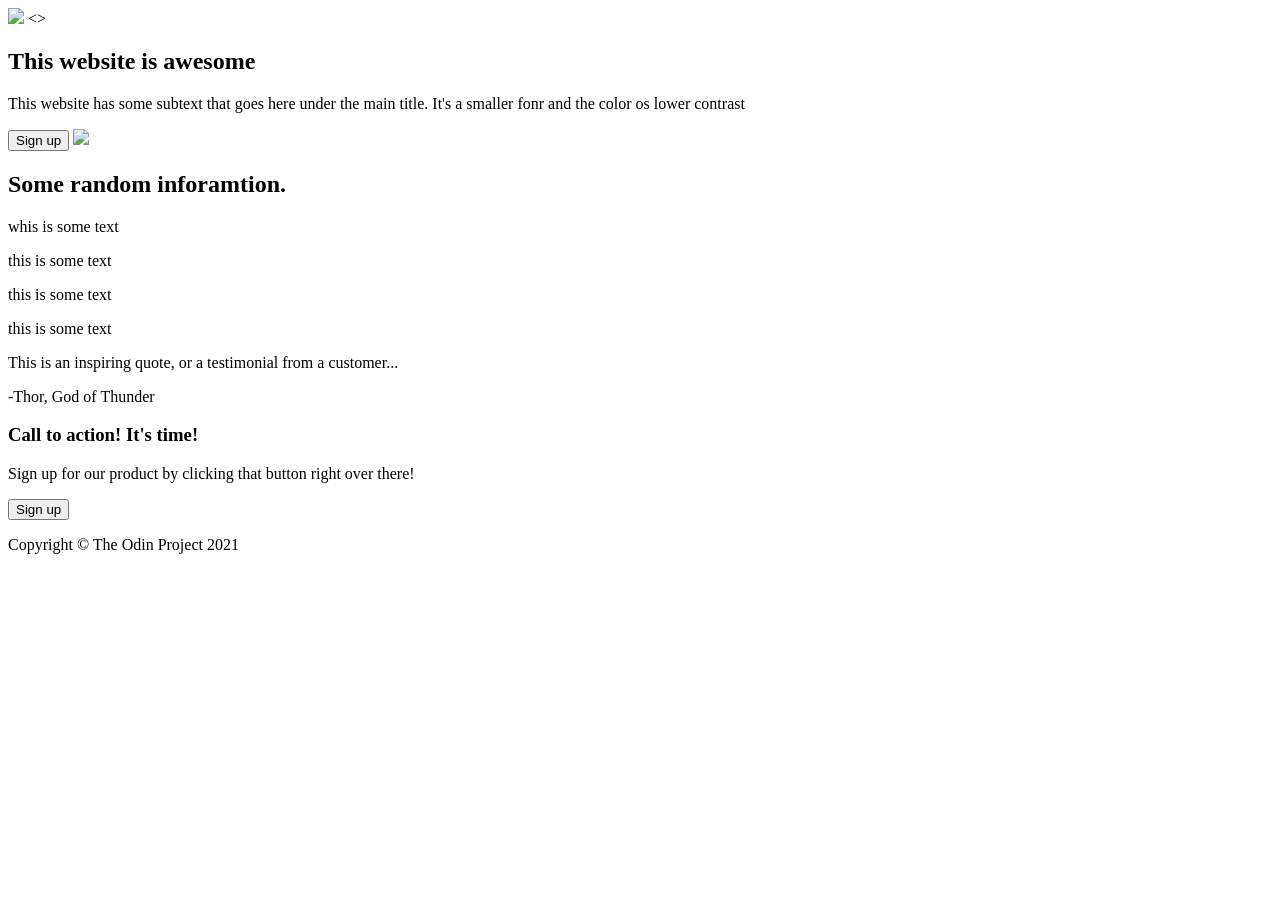
==== index.html @ c298c4d7 "Initial commit" ====
<!DOCTYPE html>
<html lang="en">
<head>
    <meta charset="UTF-8">
    <meta name="viewport" content="width=device-width, initial-scale=1.0">
    <title>Landing Page</title>

    <link rel="stylesheet" href="style.css">
</head>
<body>
<div class="head">
        <img src="F:\repos\landing-project\header\sigma.jpg">
        <>
    </div>
    <div class="1-stplace">
            <h2 id="title1">This website is awesome</h2>
            <p>This website has some subtext that goes here under the main title. It's a smaller fonr and the color os lower contrast</p>
            <button class="signup" id="sign">Sign up</button>
            <img src="F:\repos\landing-project\header\firstpicture.jpg">
        </div>
    <div class="ramdominfo">
        <h2 id="title2">Some random inforamtion.</h2>
        <div class="cards">
            <div class="card1">
                <div class="box"></div>
                <p>whis is some text</p>
                </div>
            <div class="card2">
                <div class="box"></div>
                <p>this is some text</p>
            </div>
                <div class="card3">
                    <div class="box"></div>
                    <p>this is some text</p>
                </div>
                    <div class="card4">
                        <div class="box"></div>
                        <p>this is some text</p>
                    </div>
            </div>
        </div>
<div class="quoter">
        <p class="quocont">
            This is an inspiring quote, or a testimonial from a customer...
        </p>
            <p class="author">
                -Thor, God of Thunder
            </p>
    </div>
    <section class="cta">
    <div class="cta-container">
        <div class="cta-text">
            <h3>Call to action! It's time!</h3>
            <p>Sign up for our product by clicking that button right over there!</p>
        </div>

        <button>Sign up</button>
    </div>
</section>
</body>
<footer>
    <p>Copyright © The Odin Project 2021</p>
</footer>
</html>
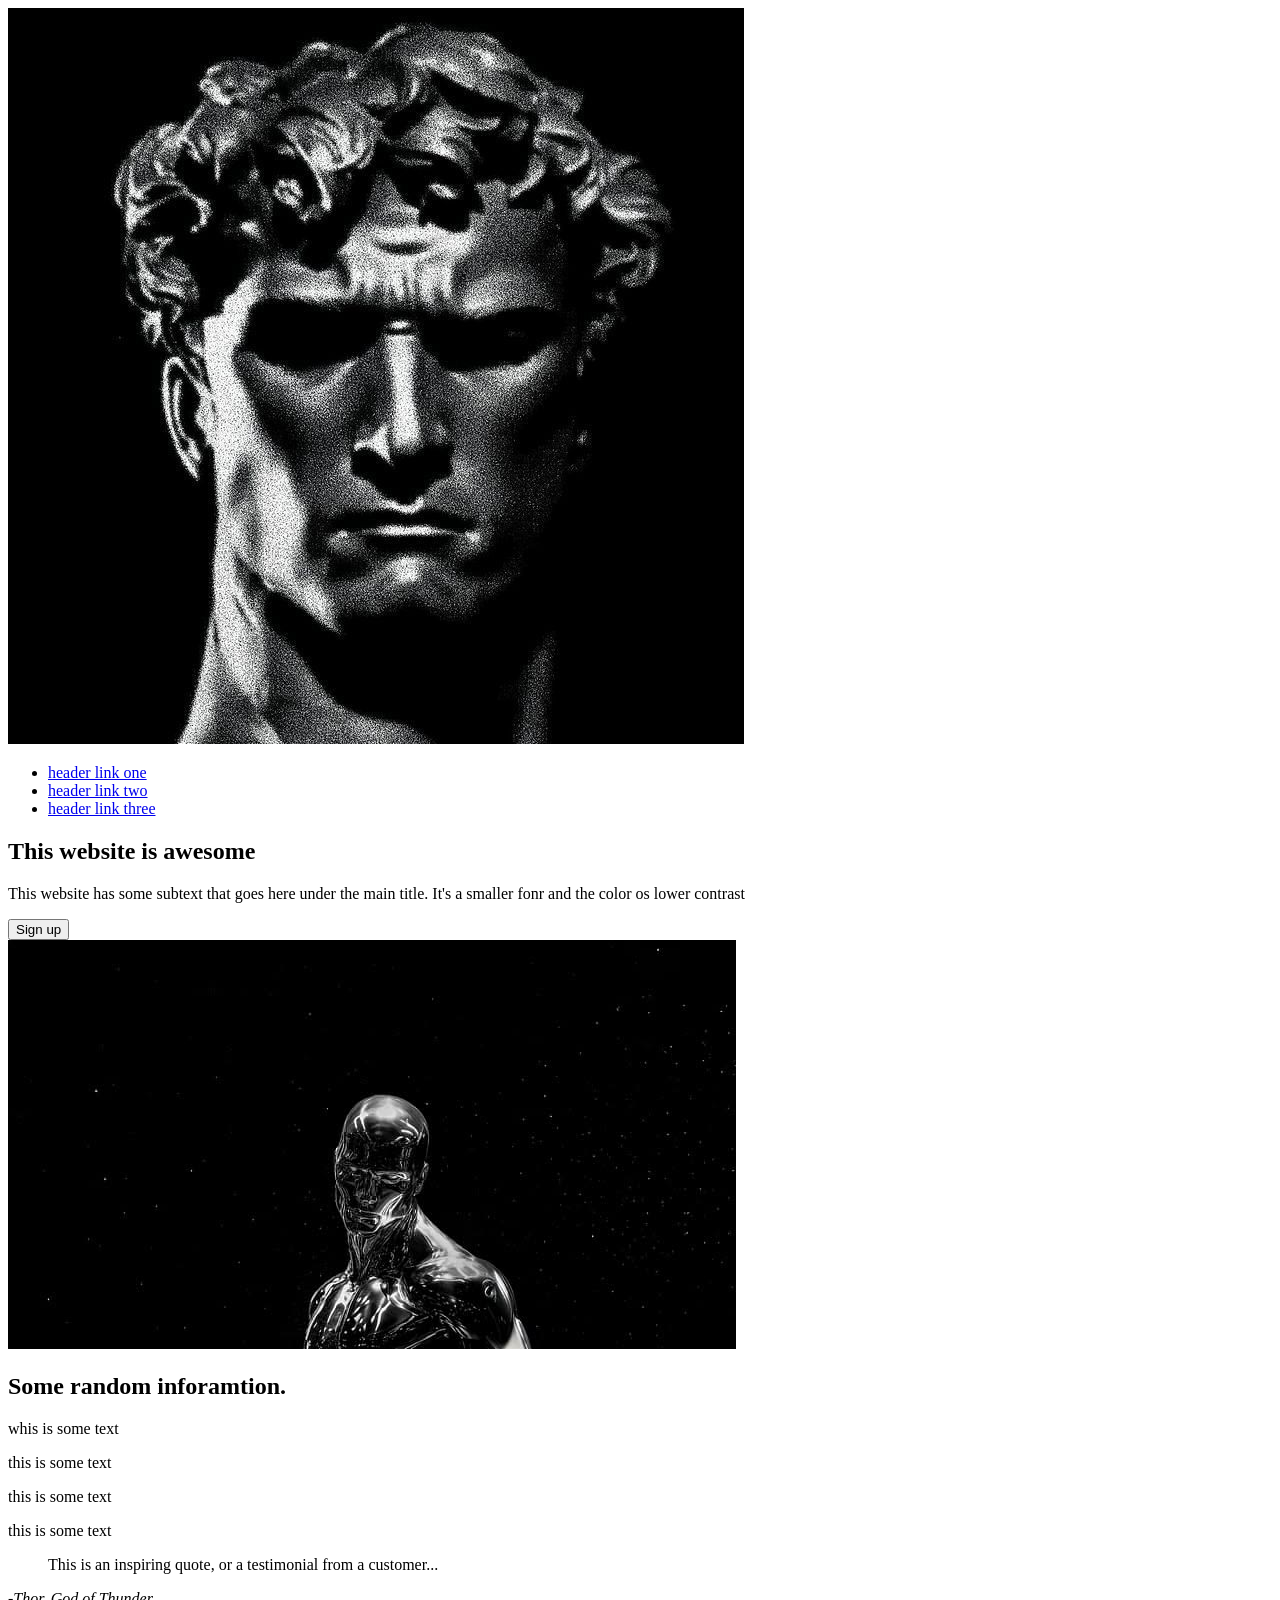
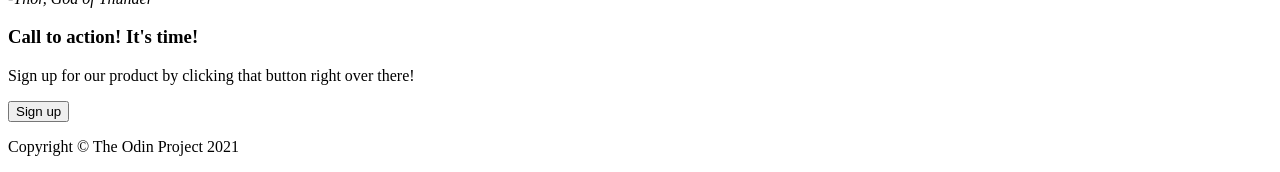
==== commit 68a63a40: "Обновил HTML" ====
--- a/index.html
+++ b/index.html
@@ -8,57 +8,74 @@
     <link rel="stylesheet" href="style.css">
 </head>
 <body>
-<div class="head">
-        <img src="F:\repos\landing-project\header\sigma.jpg">
-        <>
-    </div>
-    <div class="1-stplace">
-            <h2 id="title1">This website is awesome</h2>
-            <p>This website has some subtext that goes here under the main title. It's a smaller fonr and the color os lower contrast</p>
-            <button class="signup" id="sign">Sign up</button>
-            <img src="F:\repos\landing-project\header\firstpicture.jpg">
-        </div>
-    <div class="ramdominfo">
-        <h2 id="title2">Some random inforamtion.</h2>
-        <div class="cards">
-            <div class="card1">
-                <div class="box"></div>
-                <p>whis is some text</p>
-                </div>
-            <div class="card2">
-                <div class="box"></div>
-                <p>this is some text</p>
-            </div>
-                <div class="card3">
+<header>
+<container>
+        <img src="images/logo.jpg" alt="hero-Logo">
+        <nav>
+            <ul>
+                <li><a href="#hero">header link one</a></li>
+                <li><a href="#info">header link two</a></li>
+                <li><a href="#quoter">header link three</a></li>
+            </ul>
+            </nav>
+            </container>
+</header>
+    <main>
+        <section class="hero" id="hero">
+            <container>
+                <div class="hero-content">
+                    <h1>This website is awesome</h1>
+                    <p>This website has some subtext that goes here under the main title. It's a smaller fonr and the color os lower contrast</p>
+                    <button class="signup">Sign up</button>
+                    </div>
+                    <div class="hero-image">
+                    <img src="images/firstpicture.jpg" alt="hero image">
+                    </div>
+                    </container>
+            </section>
+        <section class="information" id="info">
+            <h2>Some random inforamtion.</h2>
+            <div class="cards">
+                <div class="card">
+                    <div class="box"></div>
+                    <p>whis is some text</p>
+                    </div>
+                <div class="card">
                     <div class="box"></div>
                     <p>this is some text</p>
                 </div>
-                    <div class="card4">
+                    <div class="card">
                         <div class="box"></div>
                         <p>this is some text</p>
                     </div>
-            </div>
+                        <div class="card">
+                            <div class="box"></div>
+                            <p>this is some text</p>
+                        </div>
+                </div>
+            </section>
+                <section class="quoter" id="quoter">
+                        <blockquote class="quocont">
+                            This is an inspiring quote, or a testimonial from a customer...
+                        </blockquote>
+                            <cite class="author">
+                                -Thor, God of Thunder
+                            </cite>
+                    </section>
+                    <section class="cta">
+                    <div class="cta-container">
+                        <div class="cta-text">
+                            <h3>Call to action! It's time!</h3>
+                            <p>Sign up for our product by clicking that button right over there!</p>
+                        </div>  
+
+                        <button>Sign up</button>
         </div>
-<div class="quoter">
-        <p class="quocont">
-            This is an inspiring quote, or a testimonial from a customer...
-        </p>
-            <p class="author">
-                -Thor, God of Thunder
-            </p>
-    </div>
-    <section class="cta">
-    <div class="cta-container">
-        <div class="cta-text">
-            <h3>Call to action! It's time!</h3>
-            <p>Sign up for our product by clicking that button right over there!</p>
-        </div>
-
-        <button>Sign up</button>
-    </div>
-</section>
-</body>
-<footer>
+    </section>
+    </main>
+    <footer>
     <p>Copyright © The Odin Project 2021</p>
 </footer>
+</body>
+
 </html>
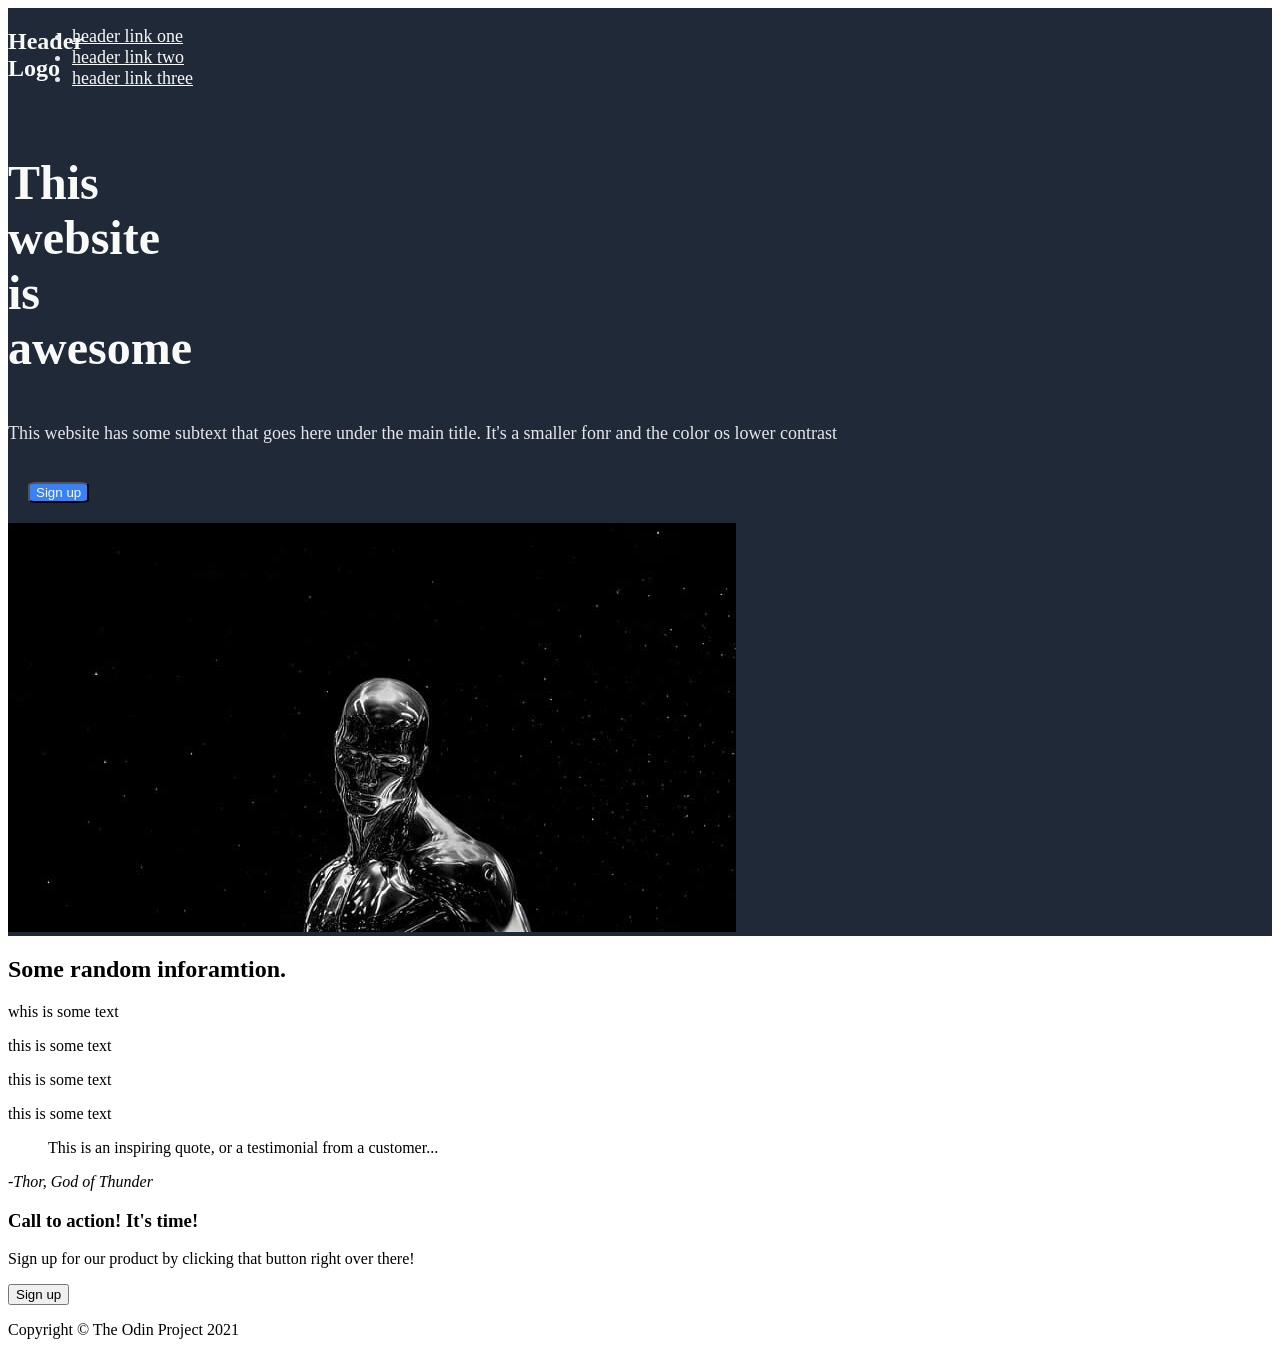
==== commit 5d7e94d6: "Refactor HTML structure and fix typos Replaced 'container' tags with 'section' tags for better seman" ====
--- a/index.html
+++ b/index.html
@@ -9,8 +9,8 @@
 </head>
 <body>
 <header>
-<container>
-        <img src="images/logo.jpg" alt="hero-Logo">
+<section class="section-header">
+        <h1>Header Logo</h1>
         <nav>
             <ul>
                 <li><a href="#hero">header link one</a></li>
@@ -18,11 +18,11 @@
                 <li><a href="#quoter">header link three</a></li>
             </ul>
             </nav>
-            </container>
+            </section>
 </header>
     <main>
         <section class="hero" id="hero">
-            <container>
+            <section>
                 <div class="hero-content">
                     <h1>This website is awesome</h1>
                     <p>This website has some subtext that goes here under the main title. It's a smaller fonr and the color os lower contrast</p>
@@ -31,7 +31,7 @@
                     <div class="hero-image">
                     <img src="images/firstpicture.jpg" alt="hero image">
                     </div>
-                    </container>
+                    </section>
             </section>
         <section class="information" id="info">
             <h2>Some random inforamtion.</h2>
@@ -78,4 +78,4 @@
 </footer>
 </body>
 
-</html>+</html>
--- a/style.css
+++ b/style.css
@@ -0,0 +1,61 @@
+body{
+    font-family: Roboto;
+
+}
+
+.section-header{
+    background-color: #1f2937 ;
+    display: flex;
+    flex-direction: row;
+}
+
+a:link{
+    color: #F9FAF8;
+}
+
+a:visited{
+    color: #F9FAF8;
+}
+
+a:hover{
+    color: gray;
+}
+
+a:active{
+    color: white;
+}
+
+nav {
+    justify-content: end;
+}
+
+.hero{
+    background-color: #1f2937 ; 
+    display: flex;
+    flex-direction: row;
+}
+
+.hero-content h1{
+    color:#f9faf8;
+    font-size: 48px;
+    font-weight: 900  ;
+}
+
+.hero-content p, nav{
+    font-size: 18px;
+    color: #E5E7EB;
+}
+
+h1{
+    width: 24px;
+    color: #F9FAF8;
+    display: flex;
+    justify-content: start;
+}
+
+.hero-content button {
+    background-color: #3882f6;
+    border-radius: 15%;
+    color:#f9faf8 ;
+    margin: 20px;
+}
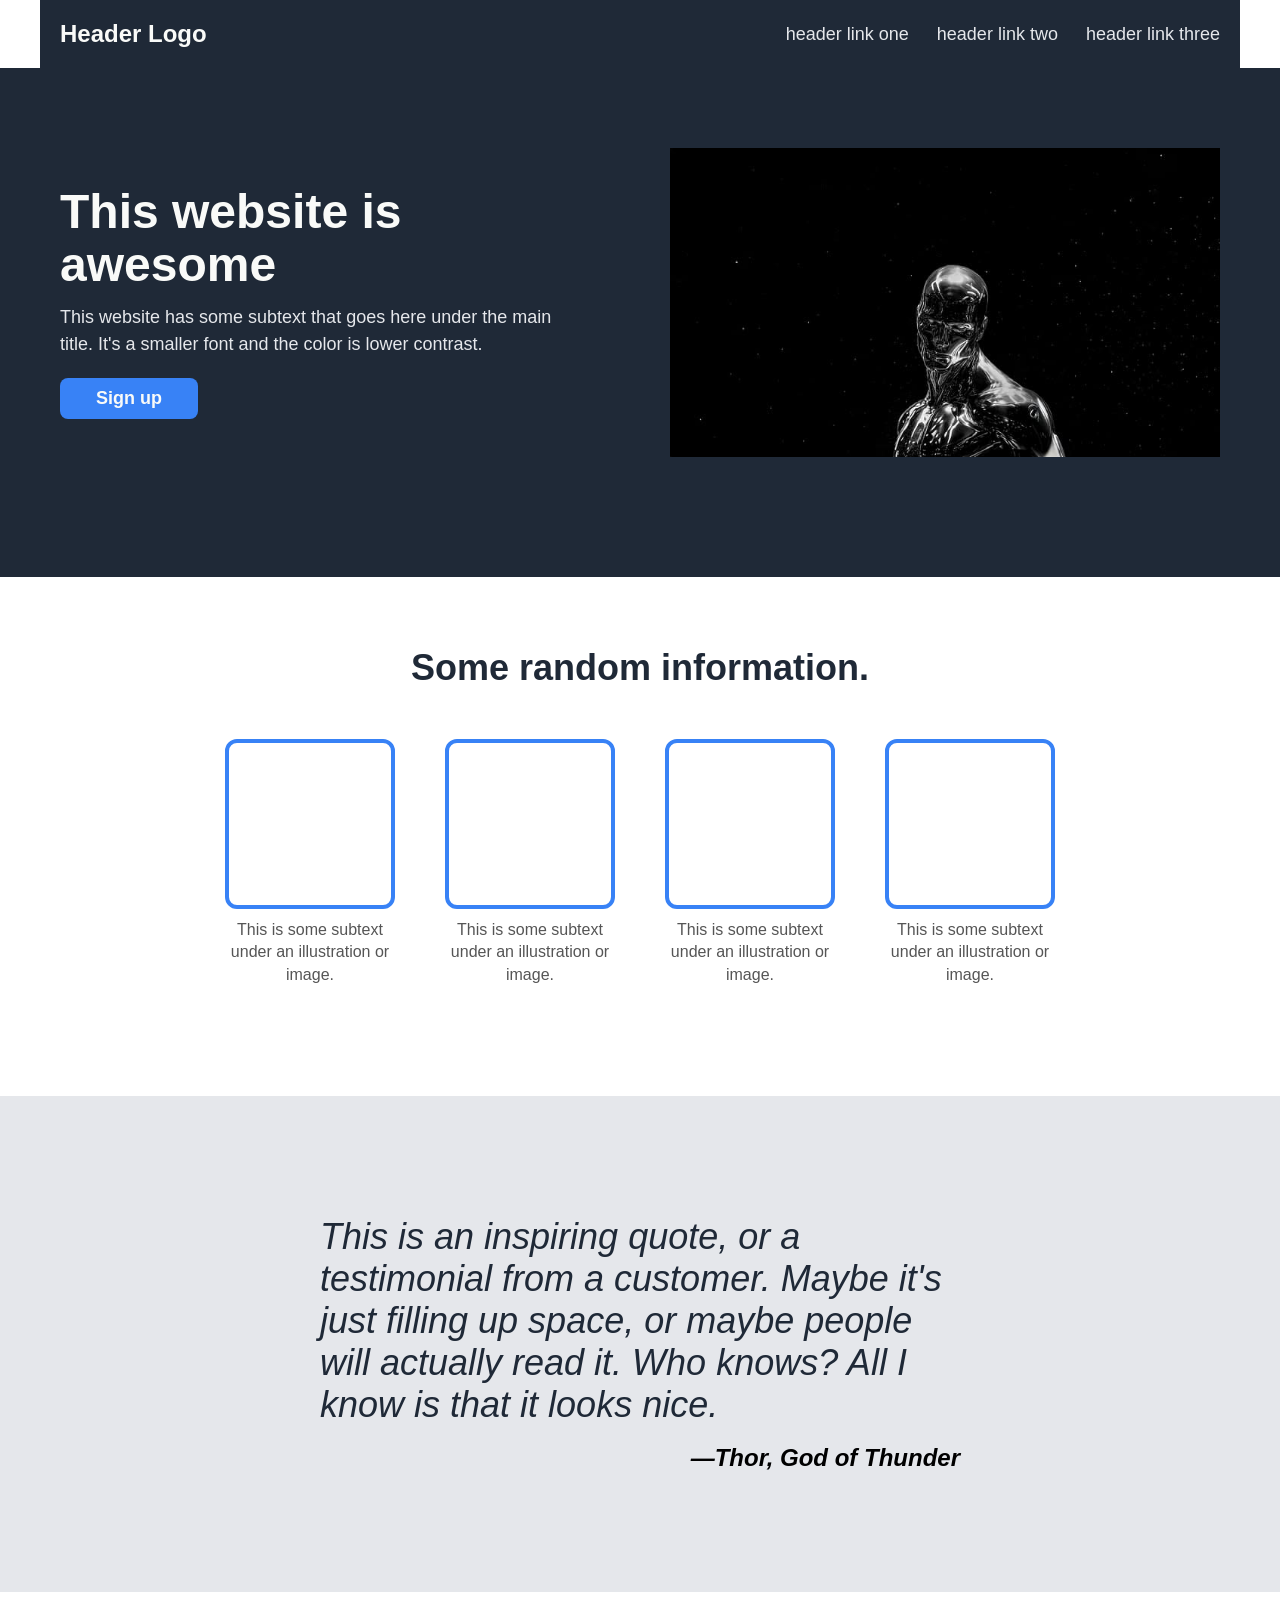
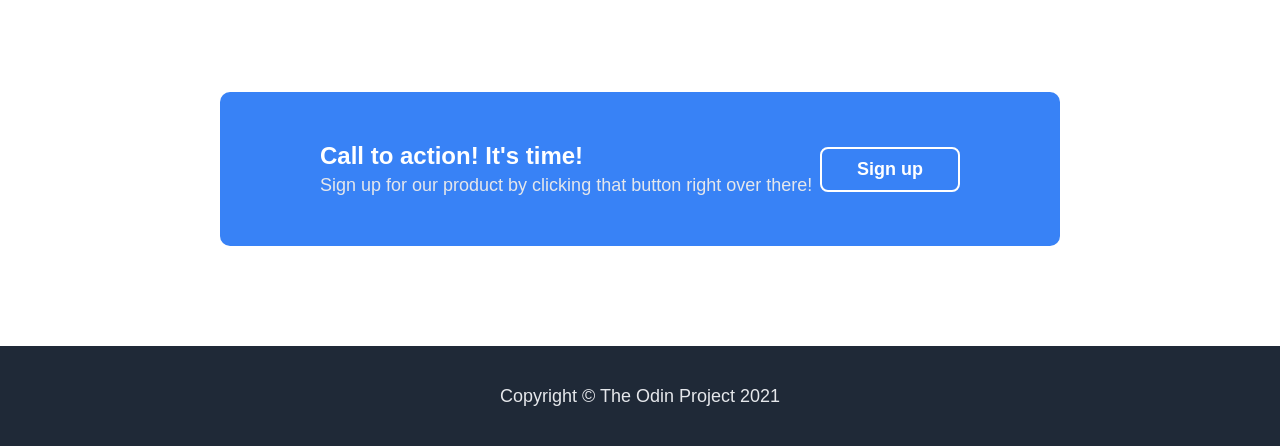
==== commit e752b7f6: "1231" ====
--- a/index.html
+++ b/index.html
@@ -8,74 +8,118 @@
     <link rel="stylesheet" href="style.css">
 </head>
 <body>
-<header>
-<section class="section-header">
-        <h1>Header Logo</h1>
-        <nav>
-            <ul>
-                <li><a href="#hero">header link one</a></li>
-                <li><a href="#info">header link two</a></li>
-                <li><a href="#quoter">header link three</a></li>
-            </ul>
+
+    <header class="header">
+        <div class="section-header">
+
+            <h1>Header Logo</h1>
+
+            <nav>
+                <ul>
+                    <li><a href="#hero">header link one</a></li>
+                    <li><a href="#info">header link two</a></li>
+                    <li><a href="#quote">header link three</a></li>
+                </ul>
             </nav>
-            </section>
-</header>
+
+        </div>
+    </header>
+
     <main>
+
         <section class="hero" id="hero">
-            <section>
-                <div class="hero-content">
+
+            <div class="hero-wrapper">
+
+                <div class="hero-container">
+
                     <h1>This website is awesome</h1>
-                    <p>This website has some subtext that goes here under the main title. It's a smaller fonr and the color os lower contrast</p>
+
+                    <p>
+                        This website has some subtext that goes here under the
+                        main title. It's a smaller font and the color is lower
+                        contrast.
+                    </p>
+
                     <button class="signup">Sign up</button>
-                    </div>
-                    <div class="hero-image">
-                    <img src="images/firstpicture.jpg" alt="hero image">
-                    </div>
-                    </section>
-            </section>
+
+                </div>
+
+                <div class="hero-image">
+                    <img src="images/firstpicture.jpg" alt="Hero image">
+                </div>
+
+            </div>
+
+        </section>
+
         <section class="information" id="info">
-            <h2>Some random inforamtion.</h2>
+
+            <h2>Some random information.</h2>
+
             <div class="cards">
+
                 <div class="card">
                     <div class="box"></div>
-                    <p>whis is some text</p>
-                    </div>
+                    <p>This is some subtext under an illustration or image.</p>
+                </div>
+
                 <div class="card">
                     <div class="box"></div>
-                    <p>this is some text</p>
+                    <p>This is some subtext under an illustration or image.</p>
                 </div>
-                    <div class="card">
-                        <div class="box"></div>
-                        <p>this is some text</p>
-                    </div>
-                        <div class="card">
-                            <div class="box"></div>
-                            <p>this is some text</p>
-                        </div>
+
+                <div class="card">
+                    <div class="box"></div>
+                    <p>This is some subtext under an illustration or image.</p>
                 </div>
-            </section>
-                <section class="quoter" id="quoter">
-                        <blockquote class="quocont">
-                            This is an inspiring quote, or a testimonial from a customer...
-                        </blockquote>
-                            <cite class="author">
-                                -Thor, God of Thunder
-                            </cite>
-                    </section>
-                    <section class="cta">
-                    <div class="cta-container">
-                        <div class="cta-text">
-                            <h3>Call to action! It's time!</h3>
-                            <p>Sign up for our product by clicking that button right over there!</p>
-                        </div>  
 
-                        <button>Sign up</button>
-        </div>
-    </section>
+                <div class="card">
+                    <div class="box"></div>
+                    <p>This is some subtext under an illustration or image.</p>
+                </div>
+
+            </div>
+
+        </section>
+
+        <section class="quoter" id="quote">
+
+            <blockquote class="quocont">
+                This is an inspiring quote, or a testimonial from a customer.
+                Maybe it's just filling up space, or maybe people will actually
+                read it. Who knows? All I know is that it looks nice.
+            </blockquote>
+
+            <cite class="author">
+                —Thor, God of Thunder
+            </cite>
+
+        </section>
+
+        <section class="cta">
+
+            <div class="cta-container">
+
+                <div class="cta-text">
+                    <h3>Call to action! It's time!</h3>
+
+                    <p>
+                        Sign up for our product by clicking that button right over there!
+                    </p>
+                </div>
+
+                <button>Sign up</button>
+
+            </div>
+
+        </section>
+
     </main>
+
     <footer>
-    <p>Copyright © The Odin Project 2021</p>
-</footer>
+        <p>Copyright © The Odin Project 2021</p>
+    </footer>
+
 </body>
-
 </html>
--- a/style.css
+++ b/style.css
@@ -1,61 +1,266 @@
-body{
-    font-family: Roboto;
-
-}
-
-.section-header{
-    background-color: #1f2937 ;
-    display: flex;
-    flex-direction: row;
-}
-
-a:link{
+/* ==========================
+   RESET
+========================== */
+
+* {
+    margin: 0;
+    padding: 0;
+    box-sizing: border-box;
+}
+
+body {
+    font-family: Roboto, sans-serif;
+}
+
+/* ==========================
+   HEADER
+========================== */
+
+.section-header {
+    background: #1F2937;
+
+    display: flex;
+    justify-content: space-between;
+    align-items: center;
+
+    max-width: 1200px;
+    margin: 0 auto;
+
+    padding: 20px;
+}
+
+.section-header h1 {
     color: #F9FAF8;
-}
-
-a:visited{
+    font-size: 24px;
+}
+
+ul {
+    list-style: none;
+
+    display: flex;
+    gap: 28px;
+}
+
+a {
+    text-decoration: none;
+    color: #E5E7EB;
+    font-size: 18px;
+}
+
+a:hover {
+    color: white;
+}
+
+/* ==========================
+   HERO
+========================== */
+
+.hero {
+    background: #1F2937;
+}
+
+.hero-wrapper {
+    max-width: 1200px;
+    margin: 0 auto;
+
+    display: flex;
+    justify-content: space-between;
+    align-items: center;
+
+    padding: 80px 20px 120px;
+    gap: 80px;
+}
+
+.hero-container {
+    flex: 1;
+    max-width: 500px;
+}
+
+.hero-container h1 {
     color: #F9FAF8;
-}
-
-a:hover{
-    color: gray;
-}
-
-a:active{
+    font-size: 48px;
+    font-weight: 900;
+    line-height: 1.1;
+
+    margin-bottom: 12px;
+}
+
+.hero-container p {
+    color: #E5E7EB;
+    font-size: 18px;
+    line-height: 1.5;
+
+    margin-bottom: 20px;
+}
+
+.signup {
+    background: #3882F6;
+    color: #F9FAF8;
+
+    border: none;
+    border-radius: 8px;
+
+    padding: 10px 36px;
+
+    font-size: 18px;
+    font-weight: 700;
+
+    cursor: pointer;
+}
+
+.signup:hover {
+    background: #2e6fe0;
+}
+
+.hero-image {
+    flex: 1;
+    display: flex;
+    justify-content: flex-end;
+}
+
+.hero-image img {
+    width: 550px;
+    max-width: 100%;
+    display: block;
+}
+/* ==========================
+   INFORMATION
+========================== */
+
+.information {
+    padding: 70px 0 110px;
+}
+
+.information h2 {
+    text-align: center;
+    font-size: 36px;
+    font-weight: 900;
+    color: #1F2937;
+
+    margin-bottom: 50px;
+}
+
+.cards {
+    display: flex;
+    justify-content: center;
+    gap: 50px;
+}
+
+.card {
+    width: 170px;
+    text-align: center;
+}
+
+.box {
+    width: 170px;
+    height: 170px;
+
+    border: 4px solid #3882F6;
+    border-radius: 12px;
+
+    margin-bottom: 10px;
+}
+
+.card p {
+    color: #555;
+    line-height: 1.4;
+}
+
+/* ==========================
+   QUOTE
+========================== */
+
+.quoter {
+    background: #E5E7EB;
+
+    padding: 120px 320px;
+}
+
+.quocont {
+    font-size: 36px;
+    font-style: italic;
+    font-weight: 300;
+
+    color: #1F2937;
+}
+
+.author {
+    display: block;
+
+    margin-top: 18px;
+
+    text-align: right;
+
+    font-size: 24px;
+    font-weight: bold;
+}
+
+/* ==========================
+   CTA
+========================== */
+
+.cta {
+    padding: 100px 220px;
+}
+
+.cta-container {
+    background: #3882F6;
+
+    display: flex;
+    justify-content: space-between;
+    align-items: center;
+
+    padding: 50px 100px;
+
+    border-radius: 10px;
+}
+
+.cta-text h3 {
     color: white;
-}
-
-nav {
-    justify-content: end;
-}
-
-.hero{
-    background-color: #1f2937 ; 
-    display: flex;
-    flex-direction: row;
-}
-
-.hero-content h1{
-    color:#f9faf8;
-    font-size: 48px;
-    font-weight: 900  ;
-}
-
-.hero-content p, nav{
-    font-size: 18px;
-    color: #E5E7EB;
-}
-
-h1{
-    width: 24px;
-    color: #F9FAF8;
-    display: flex;
-    justify-content: start;
-}
-
-.hero-content button {
-    background-color: #3882f6;
-    border-radius: 15%;
-    color:#f9faf8 ;
-    margin: 20px;
+    font-size: 24px;
+    margin-bottom: 5px;
+}
+
+.cta-text p {
+    color: #E5E7EB;
+    font-size: 18px;
+}
+
+.cta button {
+    background: transparent;
+    color: white;
+
+    border: 2px solid white;
+    border-radius: 8px;
+
+    padding: 10px 35px;
+
+    font-size: 18px;
+    font-weight: bold;
+
+    cursor: pointer;
+}
+
+.cta button:hover {
+    background: white;
+    color: #3882F6;
+}
+
+/* ==========================
+   FOOTER
+========================== */
+
+footer {
+    background: #1F2937;
+
+    height: 100px;
+
+    display: flex;
+    justify-content: center;
+    align-items: center;
+}
+
+footer p {
+    color: #E5E7EB;
+    font-size: 18px;
 }
